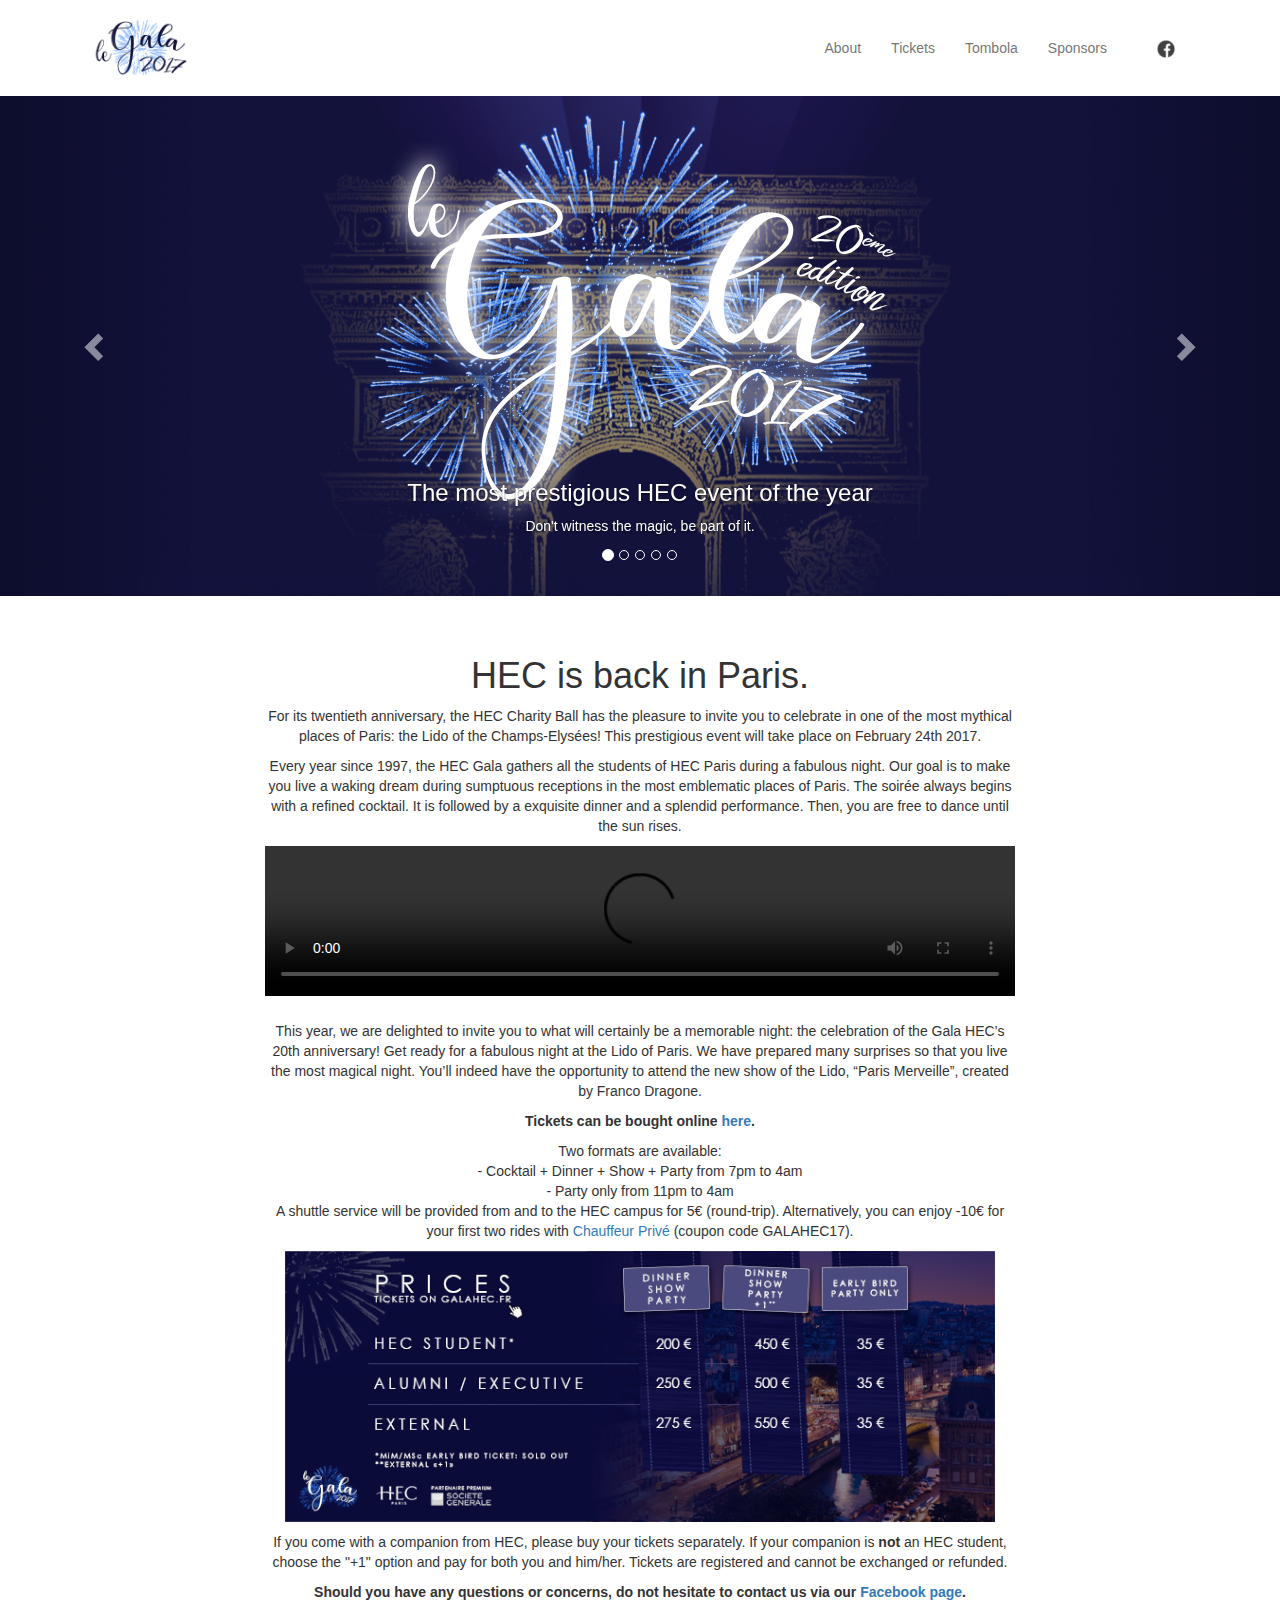
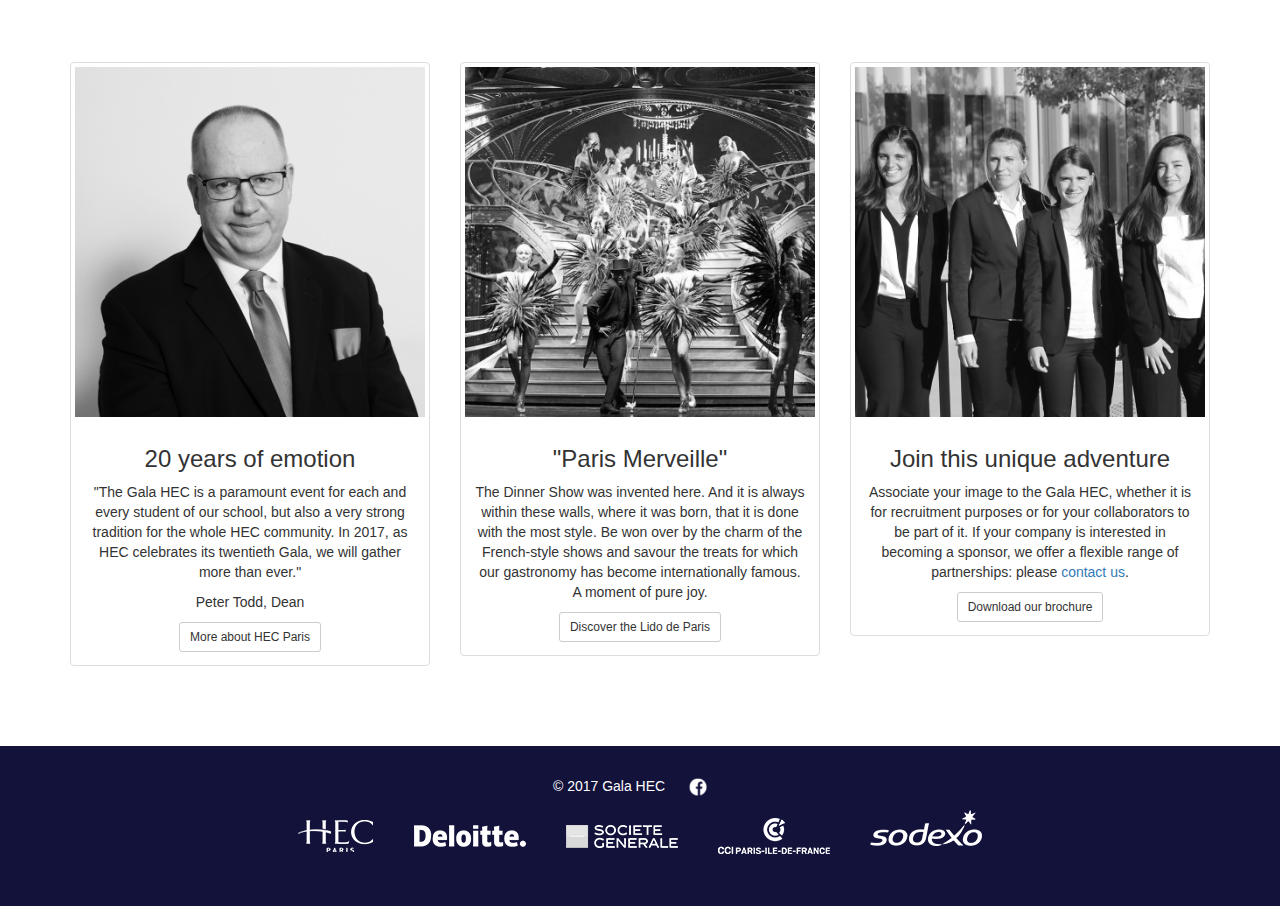
==== index.html @ c835bfe9 "Initial commit" ====
<!DOCTYPE html>
<html lang="en">
<head>
<meta charset="UTF-8">
<meta http-equiv="X-UA-Compatible" content="IE=edge">
<meta name="viewport" content="width=device-width, initial-scale=1">
<title>Gala HEC 2017</title>
<link rel="icon" type="image/png" href="images/favicon.png" />
<!-- Bootstrap -->
<link href="css/bootstrap.css" rel="stylesheet">
<link href="css/styles.css" rel="stylesheet" type="text/css">

<!-- HTML5 shim and Respond.js for IE8 support of HTML5 elements and media queries -->
<!-- WARNING: Respond.js doesn't work if you view the page via file:// -->
<!--[if lt IE 9]>
      <script src="https://oss.maxcdn.com/html5shiv/3.7.2/html5shiv.min.js"></script>
      <script src="https://oss.maxcdn.com/respond/1.4.2/respond.min.js"></script>
    <![endif]-->
<script>
  (function(i,s,o,g,r,a,m){i['GoogleAnalyticsObject']=r;i[r]=i[r]||function(){
  (i[r].q=i[r].q||[]).push(arguments)},i[r].l=1*new Date();a=s.createElement(o),
  m=s.getElementsByTagName(o)[0];a.async=1;a.src=g;m.parentNode.insertBefore(a,m)
  })(window,document,'script','https://www.google-analytics.com/analytics.js','ga');

  ga('create', 'UA-88574265-1', 'auto');
  ga('send', 'pageview');

</script>
</head>
<body>
<div class="container-fluid" id="wrapper">
  <nav class="navbar navbar-default">
    <div class="container">
      <!-- Brand and toggle get grouped for better mobile display -->
      <div class="navbar-header">
        <button type="button" class="navbar-toggle collapsed" data-toggle="collapse" data-target="#defaultNavbar1"><span class="sr-only">Toggle navigation</span><span class="icon-bar"></span><span class="icon-bar"></span><span class="icon-bar"></span></button>
        <img src="images/logo.png" width="98" height="56" alt=""/></div>
      <!-- Collect the nav links, forms, and other content for toggling -->
      <div class="collapse navbar-collapse" id="defaultNavbar1">
<ul class="nav navbar-nav navbar-right">
  <li><a href="index.html">About</a></li>
  <li><a href="https://lydia-app.com/collect/gala-hec-paris-2017">Tickets</a></li>
  <li><a href="tombola.html">Tombola</a></li>
  <li><a href="sponsors.html">Sponsors</a></li>
  <li><a href="https://www.facebook.com/hecgala"><img src="images/Facebook.png" width="18" height="18" alt=""></a></li>
  </ul>
      </div>
      <!-- /.navbar-collapse -->
    </div>
    <!-- /.container-fluid -->
  </nav>
  <div id="carousel1" class="carousel slide" data-ride="carousel">
    <ol class="carousel-indicators">
      <li data-target="#carousel1" data-slide-to="0" class="active"></li>
      <li data-target="#carousel1" data-slide-to="1"></li>
      <li data-target="#carousel1" data-slide-to="2"></li>
      <li data-target="#carousel1" data-slide-to="3"></li>
      <li data-target="#carousel1" data-slide-to="4"></li>
    </ol>
    <div class="carousel-inner" role="listbox">
      <div class="item active"><img src="images/Header0.png" alt="First slide image" class="center-block image-fill">
        <div class="carousel-caption">
          <h3>The most prestigious HEC event of the year</h3>
          <p>Don't witness the magic, be part of it.</p>
        </div>
      </div>
      <div class="item"><img src="images/Header1.png" alt="Second slide image" class="center-block image-fill">
        <div class="carousel-caption">
          <h3>In the heart of Paris, City of lights</h3>
          <p>Feel the magic of the most beautiful city on earth.</p>
        </div>
      </div>
      <div class="item"><img src="images/Header2.png" alt="Third slide image" class="center-block image-fill">
        <div class="carousel-caption">
          <h3>The whole HEC community united</h3>
          <p>Grande Ecole, Ms, Msc, MBA, alumni and administration are invited.</p>
        </div>
      </div>
      <div class="item"><img src="images/Header3.png" alt="Fourth slide image" class="center-block image-fill">
        <div class="carousel-caption">
          <h3>Enjoy the formidable Lido de Paris</h3>
          <p>Cocktail, Gourmet dinner, "Paris Marveille" show and party till 4am.</p>
        </div>
      </div>
      <div class="item"><img src="images/Header4.jpg" alt="Fifth slide image" class="center-block image-fill">
        <div class="carousel-caption">
          <h3>Special Offer</h3>
          <p>Our new sponsor 1 robe pour 1 soir is coming to HEC campus on Thursday 9th to help you find THE dress for the D day!</p>
        </div>
      </div>
    </div>
    <a class="left carousel-control" href="#carousel1" role="button" data-slide="prev"><span class="glyphicon glyphicon-chevron-left" aria-hidden="true"></span><span class="sr-only">Previous</span></a><a class="right carousel-control" href="#carousel1" role="button" data-slide="next"><span class="glyphicon glyphicon-chevron-right" aria-hidden="true"></span><span class="sr-only">Next</span></a></div>
  <article id="main">
    <h1>HEC is back in Paris. </h1>
    <p>For its twentieth anniversary, the HEC Charity Ball has the pleasure to invite you to celebrate in one of the most mythical places of Paris: the Lido of the Champs-Elysées! This prestigious event will take place on February 24th 2017.</p>
    <p>Every year since 1997, the HEC Gala gathers all the students of HEC Paris during a fabulous night. Our goal is to make you live a waking dream during sumptuous receptions in the most emblematic places of Paris. The soirée always begins with a refined cocktail. It is followed by a exquisite dinner and a splendid performance. Then, you are free to dance until the sun rises. </p>
    <video controls>
      <source src="Gala HEC 2017-HD.mp4" type="video/mp4">
    </video>
    <p><br>
      This year, we are delighted to invite you to what will certainly be a memorable night: the celebration of the Gala HEC’s 20th anniversary! Get ready for a fabulous night at the Lido of Paris. We have prepared many surprises so that you live the most magical night. You’ll indeed have the opportunity to attend the new show of the Lido, “Paris Merveille”, created by Franco Dragone.</p>
    <p><strong>Tickets can be bought online <a href="https://lydia-app.com/collect/gala-hec-paris-2017">here</a>. </strong></p>
    <p>Two formats are available:<br>
      - Cocktail + Dinner + Show + Party from 7pm to 4am<br>
      - Party only from 11pm to 4am<br>
      A shuttle service will be provided from and to the HEC campus for 5€ (round-trip). Alternatively, you can enjoy -10€ for your first two rides with <a href="https://www.chauffeur-prive.com">Chauffeur Privé</a> (coupon code GALAHEC17).</p>
    <p><img src="images/tarifs.png" width="710" height="271" alt=""/></p>
    <p>If you come with a companion from HEC, please buy your tickets separately. If your companion is <strong>not</strong> an HEC student, choose the "+1" option and pay for both you and him/her. Tickets are registered and cannot be exchanged or refunded.</p>
    <p><strong>Should you have any questions or concerns, do not hesitate to contact us via our <a href="https://www.facebook.com/hecgala">Facebook page</a>.</strong></p>
  </article>
  <div class="container">
    <div class="row">
      <div class="col-md-4">
        <div class="thumbnail"><img src="images/Todd.png" alt="Thumbnail Image 1" class="image-fill">
          <div class="caption">
            <h3>20 years of emotion</h3>
            <p>"The Gala HEC is a paramount event for each and every student of our school, but also a very strong tradition for the whole HEC community. In 2017, as HEC celebrates its twentieth Gala, we will gather more than ever."</p>
            <p>Peter Todd, Dean</p>
            <a href="http://www.hec.fr">
            <button type="button" class="btn btn-sm btn-default">More about HEC Paris</button>
          </a>          </div>
        </div>
      </div>
      <div class="col-md-4">
        <div class="thumbnail"><img src="images/ParisMerveille.png" alt="Thumbnail Image 1" class="image-fill">
          <div class="caption">
            <h3>"Paris Merveille"</h3>
            <p>The Dinner Show was invented here. And it is always within these walls, where it was born, that it is done with the most style. Be won over by the charm of the French-style shows and savour the treats for which our gastronomy has become internationally famous. A moment of pure joy.</p>
            <a href="http://www.lido.fr">
            <button type="button" class="btn btn-sm btn-default">Discover the Lido de Paris</button>
          </a>
          </div>
        </div>
      </div>
      <div class="col-md-4">
        <div class="thumbnail"><img src="images/Team.png" alt="Thumbnail Image 1" class="image-fill">
          <div class="caption">
            <h3>Join this unique adventure</h3>
            <p>Associate your image to the Gala HEC, whether it is for recruitment purposes or for your collaborators to be part of it. If your company is interested in becoming a sponsor, we offer a flexible range of partnerships: please <a href="mailto:juliette.morel@hec.edu">contact us</a>.</p>
            <a href="plaquette.pdf">
            <button type="button" class="btn btn-sm btn-default">Download our brochure</button>
          </a>
          </div>
        </div>
      </div>
      </div>
  </div>

<footer><p>&copy; 2017 Gala HEC
  <a href="https://www.facebook.com/hecgala"><img src="images/Facebook_footer.png" width="18" height="18"></a></p>
  <p><a href="http://hec.fr"><img src="images/HEC_partenaire.png" width="76" height="60" alt=""/></a><a href="https://www.deloitterecrute.fr/"><img src="images/Deloitte_partenaire.png" width="112" height="60" alt=""/></a><a href="https://careers.societegenerale.com/"><img src="images/SoGé_partenaire.png" width="112" height="60" alt=""/></a><a href="http://www.cci-paris-idf.fr/"><img src="images/CCI_partenaire.png" width="112" height="60" alt=""/></a><a href="http://www.sodexo.com/fr/home/careers.html"><img src="images/Sodexo_partenaire.png" width="112" height="60" alt=""/></a></p>
</footer>
</div>
<!-- jQuery (necessary for Bootstrap's JavaScript plugins) --> 
<script src="js/jquery-1.11.2.min.js"></script>

<!-- Include all compiled plugins (below), or include individual files as needed --> 
<script src="js/bootstrap.js"></script>
</body>

</html>
---- css/styles.css ----
@charset "UTF-8";
h1, h3, p {
	text-align: center;
}
.navbar, .navbar-default {
	border-width: 0px;
	background-color: #FFFFFF;
	margin-top: 20px;
}
#main {
	width: 75%;
	max-width: 750px;
	margin-left: auto;
	margin-right: auto;
	margin-top: 60px;
	margin-bottom: 60px;
	text-align: center;
}
footer {
	margin-top: 60px;
	padding-top: 30px;
	padding-bottom: 30px;
	background-color: #12123b;
	color: #FFFFFF;
	text-align: center;
}
.image-fill {
	width: 100%;
}
#wrapper {
	padding-right: 0px;
	padding-left: 0px;
}
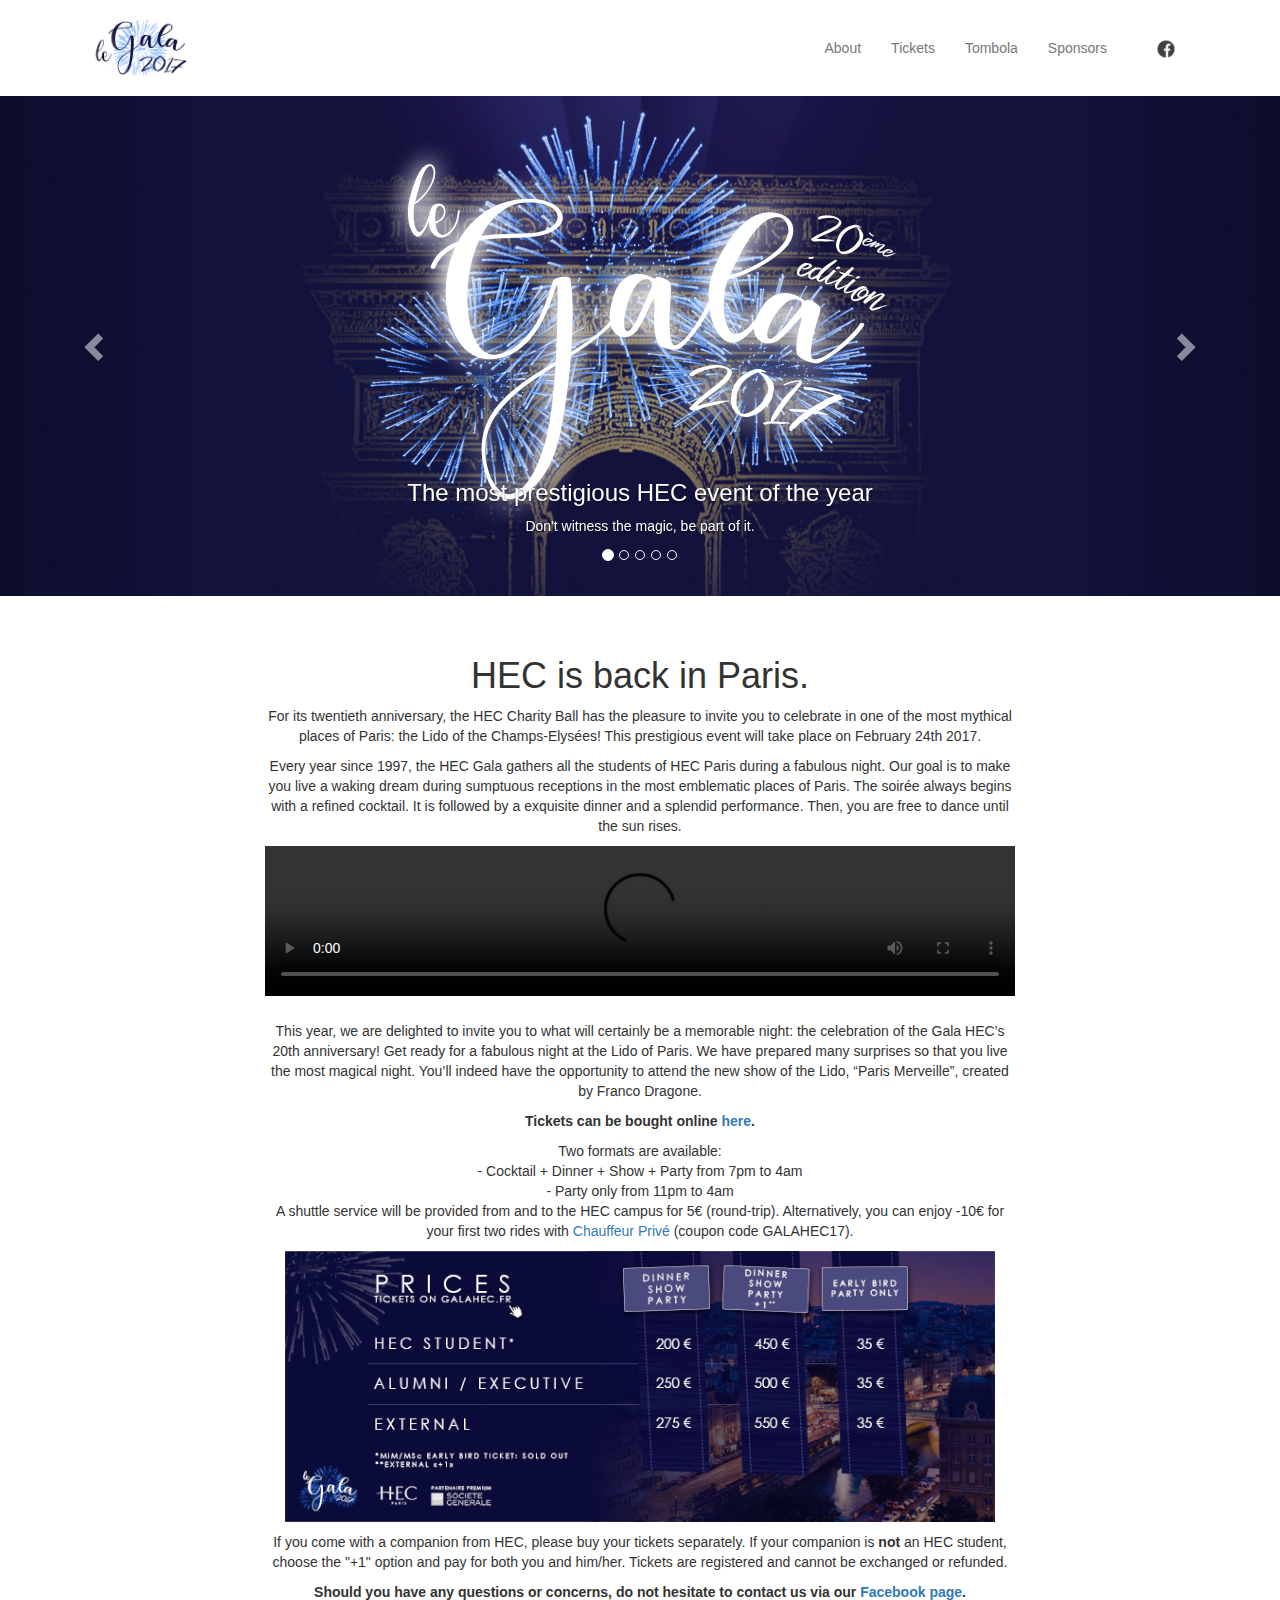
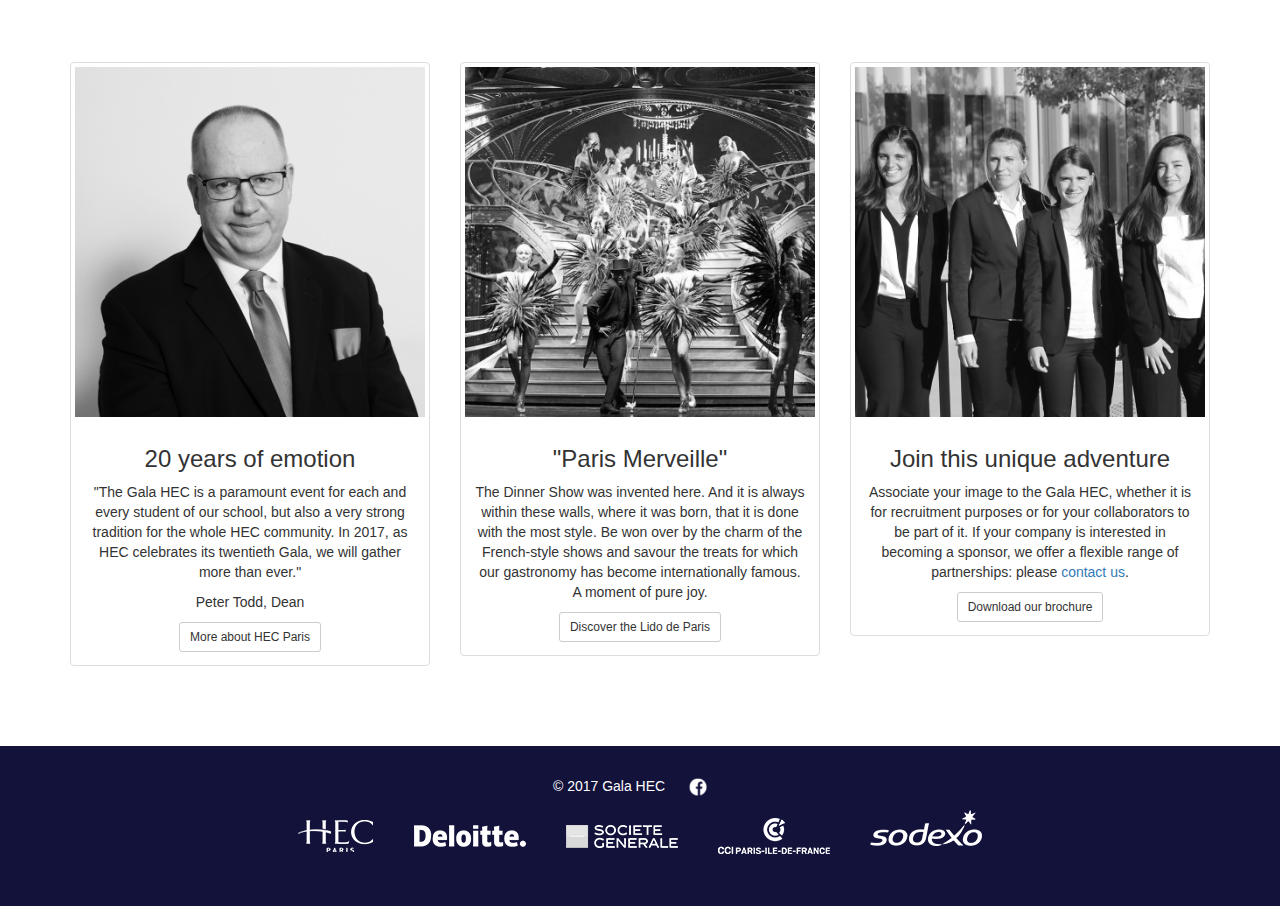
==== commit 7004bce4: "Update" ====
--- a/index.html
+++ b/index.html
@@ -1,161 +1,165 @@
 <!DOCTYPE html>
 <html lang="en">
 <head>
-<meta charset="UTF-8">
-<meta http-equiv="X-UA-Compatible" content="IE=edge">
-<meta name="viewport" content="width=device-width, initial-scale=1">
-<title>Gala HEC 2017</title>
-<link rel="icon" type="image/png" href="images/favicon.png" />
-<!-- Bootstrap -->
-<link href="css/bootstrap.css" rel="stylesheet">
-<link href="css/styles.css" rel="stylesheet" type="text/css">
+  <meta charset="UTF-8">
+  <meta name="viewport" content="width=device-width, initial-scale=1">
+  <title>Gala HEC 2017</title>
+  <meta name="description" content="Official website of the Gala HEC 2017." />
+  <link rel="icon" type="image/png" href="images/favicon.png" />
+  <meta property="og:title" content="Coding Bootcamp Le Wagon | Europe's Best Coding Bootcamp">
+  <meta property="og:image" content="facebook-card.jpg">
+  <meta property="og:description" content="Le Wagon is the best coding school for entrepreneurs. Checkout by yourself the projects of our students.">
+  <meta property="og:site_name" content="Le Wagon"/>
+  <!-- Bootstrap -->
+  <link href="css/bootstrap.css" rel="stylesheet">
+  <link href="css/styles.css" rel="stylesheet" type="text/css">
 
-<!-- HTML5 shim and Respond.js for IE8 support of HTML5 elements and media queries -->
-<!-- WARNING: Respond.js doesn't work if you view the page via file:// -->
+  <!-- HTML5 shim and Respond.js for IE8 support of HTML5 elements and media queries -->
+  <!-- WARNING: Respond.js doesn't work if you view the page via file:// -->
 <!--[if lt IE 9]>
       <script src="https://oss.maxcdn.com/html5shiv/3.7.2/html5shiv.min.js"></script>
       <script src="https://oss.maxcdn.com/respond/1.4.2/respond.min.js"></script>
     <![endif]-->
-<script>
-  (function(i,s,o,g,r,a,m){i['GoogleAnalyticsObject']=r;i[r]=i[r]||function(){
-  (i[r].q=i[r].q||[]).push(arguments)},i[r].l=1*new Date();a=s.createElement(o),
-  m=s.getElementsByTagName(o)[0];a.async=1;a.src=g;m.parentNode.insertBefore(a,m)
-  })(window,document,'script','https://www.google-analytics.com/analytics.js','ga');
+    <script>
+      (function(i,s,o,g,r,a,m){i['GoogleAnalyticsObject']=r;i[r]=i[r]||function(){
+        (i[r].q=i[r].q||[]).push(arguments)},i[r].l=1*new Date();a=s.createElement(o),
+        m=s.getElementsByTagName(o)[0];a.async=1;a.src=g;m.parentNode.insertBefore(a,m)
+      })(window,document,'script','https://www.google-analytics.com/analytics.js','ga');
 
-  ga('create', 'UA-88574265-1', 'auto');
-  ga('send', 'pageview');
+      ga('create', 'UA-88574265-1', 'auto');
+      ga('send', 'pageview');
 
-</script>
-</head>
-<body>
-<div class="container-fluid" id="wrapper">
-  <nav class="navbar navbar-default">
-    <div class="container">
-      <!-- Brand and toggle get grouped for better mobile display -->
-      <div class="navbar-header">
-        <button type="button" class="navbar-toggle collapsed" data-toggle="collapse" data-target="#defaultNavbar1"><span class="sr-only">Toggle navigation</span><span class="icon-bar"></span><span class="icon-bar"></span><span class="icon-bar"></span></button>
-        <img src="images/logo.png" width="98" height="56" alt=""/></div>
-      <!-- Collect the nav links, forms, and other content for toggling -->
-      <div class="collapse navbar-collapse" id="defaultNavbar1">
-<ul class="nav navbar-nav navbar-right">
-  <li><a href="index.html">About</a></li>
-  <li><a href="https://lydia-app.com/collect/gala-hec-paris-2017">Tickets</a></li>
-  <li><a href="tombola.html">Tombola</a></li>
-  <li><a href="sponsors.html">Sponsors</a></li>
-  <li><a href="https://www.facebook.com/hecgala"><img src="images/Facebook.png" width="18" height="18" alt=""></a></li>
-  </ul>
-      </div>
-      <!-- /.navbar-collapse -->
-    </div>
-    <!-- /.container-fluid -->
-  </nav>
-  <div id="carousel1" class="carousel slide" data-ride="carousel">
-    <ol class="carousel-indicators">
-      <li data-target="#carousel1" data-slide-to="0" class="active"></li>
-      <li data-target="#carousel1" data-slide-to="1"></li>
-      <li data-target="#carousel1" data-slide-to="2"></li>
-      <li data-target="#carousel1" data-slide-to="3"></li>
-      <li data-target="#carousel1" data-slide-to="4"></li>
-    </ol>
-    <div class="carousel-inner" role="listbox">
-      <div class="item active"><img src="images/Header0.png" alt="First slide image" class="center-block image-fill">
-        <div class="carousel-caption">
-          <h3>The most prestigious HEC event of the year</h3>
-          <p>Don't witness the magic, be part of it.</p>
-        </div>
-      </div>
-      <div class="item"><img src="images/Header1.png" alt="Second slide image" class="center-block image-fill">
-        <div class="carousel-caption">
-          <h3>In the heart of Paris, City of lights</h3>
-          <p>Feel the magic of the most beautiful city on earth.</p>
-        </div>
-      </div>
-      <div class="item"><img src="images/Header2.png" alt="Third slide image" class="center-block image-fill">
-        <div class="carousel-caption">
-          <h3>The whole HEC community united</h3>
-          <p>Grande Ecole, Ms, Msc, MBA, alumni and administration are invited.</p>
-        </div>
-      </div>
-      <div class="item"><img src="images/Header3.png" alt="Fourth slide image" class="center-block image-fill">
-        <div class="carousel-caption">
-          <h3>Enjoy the formidable Lido de Paris</h3>
-          <p>Cocktail, Gourmet dinner, "Paris Marveille" show and party till 4am.</p>
-        </div>
-      </div>
-      <div class="item"><img src="images/Header4.jpg" alt="Fifth slide image" class="center-block image-fill">
-        <div class="carousel-caption">
-          <h3>Special Offer</h3>
-          <p>Our new sponsor 1 robe pour 1 soir is coming to HEC campus on Thursday 9th to help you find THE dress for the D day!</p>
-        </div>
-      </div>
-    </div>
-    <a class="left carousel-control" href="#carousel1" role="button" data-slide="prev"><span class="glyphicon glyphicon-chevron-left" aria-hidden="true"></span><span class="sr-only">Previous</span></a><a class="right carousel-control" href="#carousel1" role="button" data-slide="next"><span class="glyphicon glyphicon-chevron-right" aria-hidden="true"></span><span class="sr-only">Next</span></a></div>
-  <article id="main">
-    <h1>HEC is back in Paris. </h1>
-    <p>For its twentieth anniversary, the HEC Charity Ball has the pleasure to invite you to celebrate in one of the most mythical places of Paris: the Lido of the Champs-Elysées! This prestigious event will take place on February 24th 2017.</p>
-    <p>Every year since 1997, the HEC Gala gathers all the students of HEC Paris during a fabulous night. Our goal is to make you live a waking dream during sumptuous receptions in the most emblematic places of Paris. The soirée always begins with a refined cocktail. It is followed by a exquisite dinner and a splendid performance. Then, you are free to dance until the sun rises. </p>
-    <video controls>
-      <source src="Gala HEC 2017-HD.mp4" type="video/mp4">
-    </video>
-    <p><br>
-      This year, we are delighted to invite you to what will certainly be a memorable night: the celebration of the Gala HEC’s 20th anniversary! Get ready for a fabulous night at the Lido of Paris. We have prepared many surprises so that you live the most magical night. You’ll indeed have the opportunity to attend the new show of the Lido, “Paris Merveille”, created by Franco Dragone.</p>
-    <p><strong>Tickets can be bought online <a href="https://lydia-app.com/collect/gala-hec-paris-2017">here</a>. </strong></p>
-    <p>Two formats are available:<br>
-      - Cocktail + Dinner + Show + Party from 7pm to 4am<br>
-      - Party only from 11pm to 4am<br>
-      A shuttle service will be provided from and to the HEC campus for 5€ (round-trip). Alternatively, you can enjoy -10€ for your first two rides with <a href="https://www.chauffeur-prive.com">Chauffeur Privé</a> (coupon code GALAHEC17).</p>
-    <p><img src="images/tarifs.png" width="710" height="271" alt=""/></p>
-    <p>If you come with a companion from HEC, please buy your tickets separately. If your companion is <strong>not</strong> an HEC student, choose the "+1" option and pay for both you and him/her. Tickets are registered and cannot be exchanged or refunded.</p>
-    <p><strong>Should you have any questions or concerns, do not hesitate to contact us via our <a href="https://www.facebook.com/hecgala">Facebook page</a>.</strong></p>
-  </article>
-  <div class="container">
-    <div class="row">
-      <div class="col-md-4">
-        <div class="thumbnail"><img src="images/Todd.png" alt="Thumbnail Image 1" class="image-fill">
-          <div class="caption">
-            <h3>20 years of emotion</h3>
-            <p>"The Gala HEC is a paramount event for each and every student of our school, but also a very strong tradition for the whole HEC community. In 2017, as HEC celebrates its twentieth Gala, we will gather more than ever."</p>
-            <p>Peter Todd, Dean</p>
-            <a href="http://www.hec.fr">
-            <button type="button" class="btn btn-sm btn-default">More about HEC Paris</button>
-          </a>          </div>
-        </div>
-      </div>
-      <div class="col-md-4">
-        <div class="thumbnail"><img src="images/ParisMerveille.png" alt="Thumbnail Image 1" class="image-fill">
-          <div class="caption">
-            <h3>"Paris Merveille"</h3>
-            <p>The Dinner Show was invented here. And it is always within these walls, where it was born, that it is done with the most style. Be won over by the charm of the French-style shows and savour the treats for which our gastronomy has become internationally famous. A moment of pure joy.</p>
-            <a href="http://www.lido.fr">
-            <button type="button" class="btn btn-sm btn-default">Discover the Lido de Paris</button>
-          </a>
+    </script>
+  </head>
+  <body>
+    <div class="container-fluid" id="wrapper">
+      <nav class="navbar navbar-default">
+        <div class="container">
+          <!-- Brand and toggle get grouped for better mobile display -->
+          <div class="navbar-header">
+            <button type="button" class="navbar-toggle collapsed" data-toggle="collapse" data-target="#defaultNavbar1"><span class="sr-only">Toggle navigation</span><span class="icon-bar"></span><span class="icon-bar"></span><span class="icon-bar"></span></button>
+            <img src="images/logo.png" width="98" height="56" alt=""/></div>
+            <!-- Collect the nav links, forms, and other content for toggling -->
+            <div class="collapse navbar-collapse" id="defaultNavbar1">
+              <ul class="nav navbar-nav navbar-right">
+                <li><a href="index.html">About</a></li>
+                <li><a href="https://lydia-app.com/collect/gala-hec-paris-2017">Tickets</a></li>
+                <li><a href="tombola.html">Tombola</a></li>
+                <li><a href="sponsors.html">Sponsors</a></li>
+                <li><a href="https://www.facebook.com/hecgala"><img src="images/Facebook.png" width="18" height="18" alt=""></a></li>
+              </ul>
+            </div>
+            <!-- /.navbar-collapse -->
           </div>
-        </div>
-      </div>
-      <div class="col-md-4">
-        <div class="thumbnail"><img src="images/Team.png" alt="Thumbnail Image 1" class="image-fill">
-          <div class="caption">
-            <h3>Join this unique adventure</h3>
-            <p>Associate your image to the Gala HEC, whether it is for recruitment purposes or for your collaborators to be part of it. If your company is interested in becoming a sponsor, we offer a flexible range of partnerships: please <a href="mailto:juliette.morel@hec.edu">contact us</a>.</p>
-            <a href="plaquette.pdf">
-            <button type="button" class="btn btn-sm btn-default">Download our brochure</button>
-          </a>
+          <!-- /.container-fluid -->
+        </nav>
+        <div id="carousel1" class="carousel slide" data-ride="carousel">
+          <ol class="carousel-indicators">
+            <li data-target="#carousel1" data-slide-to="0" class="active"></li>
+            <li data-target="#carousel1" data-slide-to="1"></li>
+            <li data-target="#carousel1" data-slide-to="2"></li>
+            <li data-target="#carousel1" data-slide-to="3"></li>
+            <li data-target="#carousel1" data-slide-to="4"></li>
+          </ol>
+          <div class="carousel-inner" role="listbox">
+            <div class="item active"><img src="images/Header0.png" alt="First slide image" class="center-block image-fill">
+              <div class="carousel-caption">
+                <h3>The most prestigious HEC event of the year</h3>
+                <p>Don't witness the magic, be part of it.</p>
+              </div>
+            </div>
+            <div class="item"><img src="images/Header1.png" alt="Second slide image" class="center-block image-fill">
+              <div class="carousel-caption">
+                <h3>In the heart of Paris, City of lights</h3>
+                <p>Feel the magic of the most beautiful city on earth.</p>
+              </div>
+            </div>
+            <div class="item"><img src="images/Header2.png" alt="Third slide image" class="center-block image-fill">
+              <div class="carousel-caption">
+                <h3>The whole HEC community united</h3>
+                <p>Grande Ecole, Ms, Msc, MBA, alumni and administration are invited.</p>
+              </div>
+            </div>
+            <div class="item"><img src="images/Header3.png" alt="Fourth slide image" class="center-block image-fill">
+              <div class="carousel-caption">
+                <h3>Enjoy the formidable Lido de Paris</h3>
+                <p>Cocktail, Gourmet dinner, "Paris Marveille" show and party till 4am.</p>
+              </div>
+            </div>
+            <div class="item"><img src="images/Header4.jpg" alt="Fifth slide image" class="center-block image-fill">
+              <div class="carousel-caption">
+                <h3>Special Offer</h3>
+                <p>Our new sponsor 1 robe pour 1 soir is coming to HEC campus on Thursday 9th to help you find THE dress for the D day!</p>
+              </div>
+            </div>
           </div>
-        </div>
-      </div>
-      </div>
-  </div>
+          <a class="left carousel-control" href="#carousel1" role="button" data-slide="prev"><span class="glyphicon glyphicon-chevron-left" aria-hidden="true"></span><span class="sr-only">Previous</span></a><a class="right carousel-control" href="#carousel1" role="button" data-slide="next"><span class="glyphicon glyphicon-chevron-right" aria-hidden="true"></span><span class="sr-only">Next</span></a></div>
+          <article id="main">
+            <h1>HEC is back in Paris. </h1>
+            <p>For its twentieth anniversary, the HEC Charity Ball has the pleasure to invite you to celebrate in one of the most mythical places of Paris: the Lido of the Champs-Elysées! This prestigious event will take place on February 24th 2017.</p>
+            <p>Every year since 1997, the HEC Gala gathers all the students of HEC Paris during a fabulous night. Our goal is to make you live a waking dream during sumptuous receptions in the most emblematic places of Paris. The soirée always begins with a refined cocktail. It is followed by a exquisite dinner and a splendid performance. Then, you are free to dance until the sun rises. </p>
+            <video controls>
+              <source src="Gala HEC 2017-HD.mp4" type="video/mp4">
+              </video>
+              <p><br>
+              This year, we are delighted to invite you to what will certainly be a memorable night: the celebration of the Gala HEC’s 20th anniversary! Get ready for a fabulous night at the Lido of Paris. We have prepared many surprises so that you live the most magical night. You’ll indeed have the opportunity to attend the new show of the Lido, “Paris Merveille”, created by Franco Dragone.</p>
+              <p><strong>Tickets can be bought online <a href="https://lydia-app.com/collect/gala-hec-paris-2017">here</a>. </strong></p>
+              <p>Two formats are available:<br>
+                - Cocktail + Dinner + Show + Party from 7pm to 4am<br>
+                - Party only from 11pm to 4am<br>
+                A shuttle service will be provided from and to the HEC campus for 5€ (round-trip). Alternatively, you can enjoy -10€ for your first two rides with <a href="https://www.chauffeur-prive.com">Chauffeur Privé</a> (coupon code GALAHEC17).</p>
+                <p><img src="images/tarifs.png" width="710" height="271" alt=""/></p>
+                <p>If you come with a companion from HEC, please buy your tickets separately. If your companion is <strong>not</strong> an HEC student, choose the "+1" option and pay for both you and him/her. Tickets are registered and cannot be exchanged or refunded.</p>
+                <p><strong>Should you have any questions or concerns, do not hesitate to contact us via our <a href="https://www.facebook.com/hecgala">Facebook page</a>.</strong></p>
+              </article>
+              <div class="container">
+                <div class="row">
+                  <div class="col-md-4">
+                    <div class="thumbnail"><img src="images/Todd.png" alt="Thumbnail Image 1" class="image-fill">
+                      <div class="caption">
+                        <h3>20 years of emotion</h3>
+                        <p>"The Gala HEC is a paramount event for each and every student of our school, but also a very strong tradition for the whole HEC community. In 2017, as HEC celebrates its twentieth Gala, we will gather more than ever."</p>
+                        <p>Peter Todd, Dean</p>
+                        <a href="http://www.hec.fr">
+                          <button type="button" class="btn btn-sm btn-default">More about HEC Paris</button>
+                        </a>          </div>
+                      </div>
+                    </div>
+                    <div class="col-md-4">
+                      <div class="thumbnail"><img src="images/ParisMerveille.png" alt="Thumbnail Image 1" class="image-fill">
+                        <div class="caption">
+                          <h3>"Paris Merveille"</h3>
+                          <p>The Dinner Show was invented here. And it is always within these walls, where it was born, that it is done with the most style. Be won over by the charm of the French-style shows and savour the treats for which our gastronomy has become internationally famous. A moment of pure joy.</p>
+                          <a href="http://www.lido.fr">
+                            <button type="button" class="btn btn-sm btn-default">Discover the Lido de Paris</button>
+                          </a>
+                        </div>
+                      </div>
+                    </div>
+                    <div class="col-md-4">
+                      <div class="thumbnail"><img src="images/Team.png" alt="Thumbnail Image 1" class="image-fill">
+                        <div class="caption">
+                          <h3>Join this unique adventure</h3>
+                          <p>Associate your image to the Gala HEC, whether it is for recruitment purposes or for your collaborators to be part of it. If your company is interested in becoming a sponsor, we offer a flexible range of partnerships: please <a href="mailto:juliette.morel@hec.edu">contact us</a>.</p>
+                          <a href="plaquette.pdf">
+                            <button type="button" class="btn btn-sm btn-default">Download our brochure</button>
+                          </a>
+                        </div>
+                      </div>
+                    </div>
+                  </div>
+                </div>
 
-<footer><p>&copy; 2017 Gala HEC
-  <a href="https://www.facebook.com/hecgala"><img src="images/Facebook_footer.png" width="18" height="18"></a></p>
-  <p><a href="http://hec.fr"><img src="images/HEC_partenaire.png" width="76" height="60" alt=""/></a><a href="https://www.deloitterecrute.fr/"><img src="images/Deloitte_partenaire.png" width="112" height="60" alt=""/></a><a href="https://careers.societegenerale.com/"><img src="images/SoGé_partenaire.png" width="112" height="60" alt=""/></a><a href="http://www.cci-paris-idf.fr/"><img src="images/CCI_partenaire.png" width="112" height="60" alt=""/></a><a href="http://www.sodexo.com/fr/home/careers.html"><img src="images/Sodexo_partenaire.png" width="112" height="60" alt=""/></a></p>
-</footer>
-</div>
-<!-- jQuery (necessary for Bootstrap's JavaScript plugins) --> 
-<script src="js/jquery-1.11.2.min.js"></script>
+                <footer><p>&copy; 2017 Gala HEC
+                  <a href="https://www.facebook.com/hecgala"><img src="images/Facebook_footer.png" width="18" height="18"></a></p>
+                  <p><a href="http://hec.fr"><img src="images/HEC_partenaire.png" width="76" height="60" alt=""/></a><a href="https://www.deloitterecrute.fr/"><img src="images/Deloitte_partenaire.png" width="112" height="60" alt=""/></a><a href="https://careers.societegenerale.com/"><img src="images/SoGé_partenaire.png" width="112" height="60" alt=""/></a><a href="http://www.cci-paris-idf.fr/"><img src="images/CCI_partenaire.png" width="112" height="60" alt=""/></a><a href="http://www.sodexo.com/fr/home/careers.html"><img src="images/Sodexo_partenaire.png" width="112" height="60" alt=""/></a></p>
+                </footer>
+              </div>
+              <!-- jQuery (necessary for Bootstrap's JavaScript plugins) --> 
+              <script src="js/jquery-1.11.2.min.js"></script>
 
-<!-- Include all compiled plugins (below), or include individual files as needed --> 
-<script src="js/bootstrap.js"></script>
-</body>
+              <!-- Include all compiled plugins (below), or include individual files as needed --> 
+              <script src="js/bootstrap.js"></script>
+            </body>
 
-</html>
+            </html>
